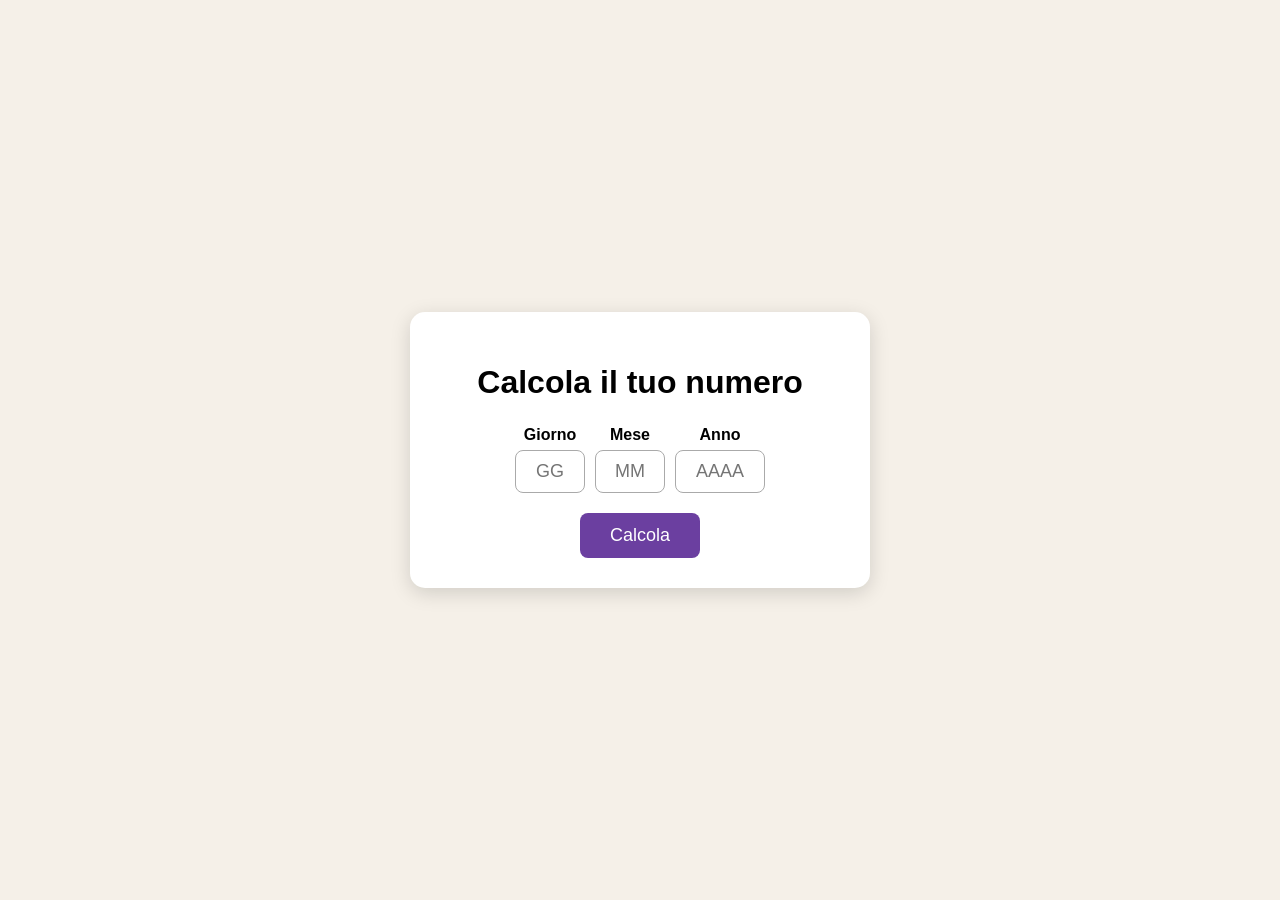
==== tarot.html @ ff15d728 "Add files via upload" ====
<!DOCTYPE html>
<html lang="it">
<head>
    <meta charset="UTF-8">
    <meta name="viewport" content="width=device-width, initial-scale=1.0">
    <title>Calcola il tuo numero</title>

    <style>
        body {
            font-family: Arial, sans-serif;
            background: #f5f0e8;
            display: flex;
            justify-content: center;
            align-items: center;
            min-height: 100vh;
            margin: 0;
        }

        .container {
            background: white;
            padding: 30px;
            border-radius: 15px;
            box-shadow: 0 5px 20px rgba(0, 0, 0, 0.15);
            text-align: center;
            width: 90%;
            max-width: 400px;
        }

        h1 {
            margin-bottom: 25px;
        }

        .campi {
            display: flex;
            justify-content: center;
            gap: 10px;
            margin-bottom: 20px;
        }

        .campo {
            display: flex;
            flex-direction: column;
            align-items: center;
        }

        label {
            margin-bottom: 6px;
            font-weight: bold;
        }

        input {
            width: 70px;
            padding: 10px;
            text-align: center;
            font-size: 18px;
            border: 1px solid #aaa;
            border-radius: 8px;
            box-sizing: border-box;
        }

        #anno {
            width: 90px;
        }

        button {
            padding: 12px 30px;
            font-size: 18px;
            border: none;
            border-radius: 8px;
            background: #6b3fa0;
            color: white;
            cursor: pointer;
        }

        button:hover {
            background: #56317f;
        }
    </style>
</head>

<body>

    <div class="container">
        <h1>Calcola il tuo numero</h1>

        <div class="campi">

            <div class="campo">
                <label for="giorno">Giorno</label>
                <input
                    type="text"
                    id="giorno"
                    maxlength="2"
                    inputmode="numeric"
                    placeholder="GG"
                >
            </div>

            <div class="campo">
                <label for="mese">Mese</label>
                <input
                    type="text"
                    id="mese"
                    maxlength="2"
                    inputmode="numeric"
                    placeholder="MM"
                >
            </div>

            <div class="campo">
                <label for="anno">Anno</label>
                <input
                    type="text"
                    id="anno"
                    maxlength="4"
                    inputmode="numeric"
                    placeholder="AAAA"
                >
            </div>

        </div>

        <button onclick="calcola()">Calcola</button>
    </div>

    <script>
        function calcola() {

            const giorno = document.getElementById("giorno").value.trim();
            const mese = document.getElementById("mese").value.trim();
            const anno = document.getElementById("anno").value.trim();

            // Controllo dei campi vuoti
            if (giorno === "" || mese === "" || anno === "") {
                alert("Compila i campi soprastanti");
                return;
            }

            // Controllo che siano presenti solo numeri
            if (!/^\d{1,2}$/.test(giorno) ||
                !/^\d{1,2}$/.test(mese) ||
                !/^\d{4}$/.test(anno)) {

                alert("Inserisci dei valori validi");
                return;
            }

            const giornoNumero = parseInt(giorno, 10);
            const meseNumero = parseInt(mese, 10);

            // Controllo giorno
            if (giornoNumero < 1 || giornoNumero > 31) {
                alert("Il giorno deve essere compreso tra 1 e 31");
                return;
            }

            // Controllo mese
            if (meseNumero < 1 || meseNumero > 12) {
                alert("Il mese deve essere compreso tra 1 e 12");
                return;
            }

            /*
             * CALCOLO
             *
             * Esempio:
             * 25 / 07 / 1998
             *
             * 25 + 7 + 19 + 98 = 149
             *
             * 149 è superiore a 21,
             * quindi:
             *
             * 1 + 4 + 9 = 14
             *
             * Risultato = 14
             */

            const primaParteAnno = parseInt(anno.substring(0, 2), 10);
            const secondaParteAnno = parseInt(anno.substring(2, 4), 10);

            let numero =
                giornoNumero +
                meseNumero +
                primaParteAnno +
                secondaParteAnno;

            // Se supera 21, si sommano le cifre
            while (numero > 21) {

                numero = String(numero)
                    .split("")
                    .reduce((somma, cifra) => {
                        return somma + parseInt(cifra, 10);
                    }, 0);
            }

            // Cerca su Google l'Arcano corrispondente
            const ricerca = encodeURIComponent("Arcano numero " + numero);

            window.location.href =
                "https://www.google.com/search?q=" + ricerca;
        }
    </script>

</body>
</html>
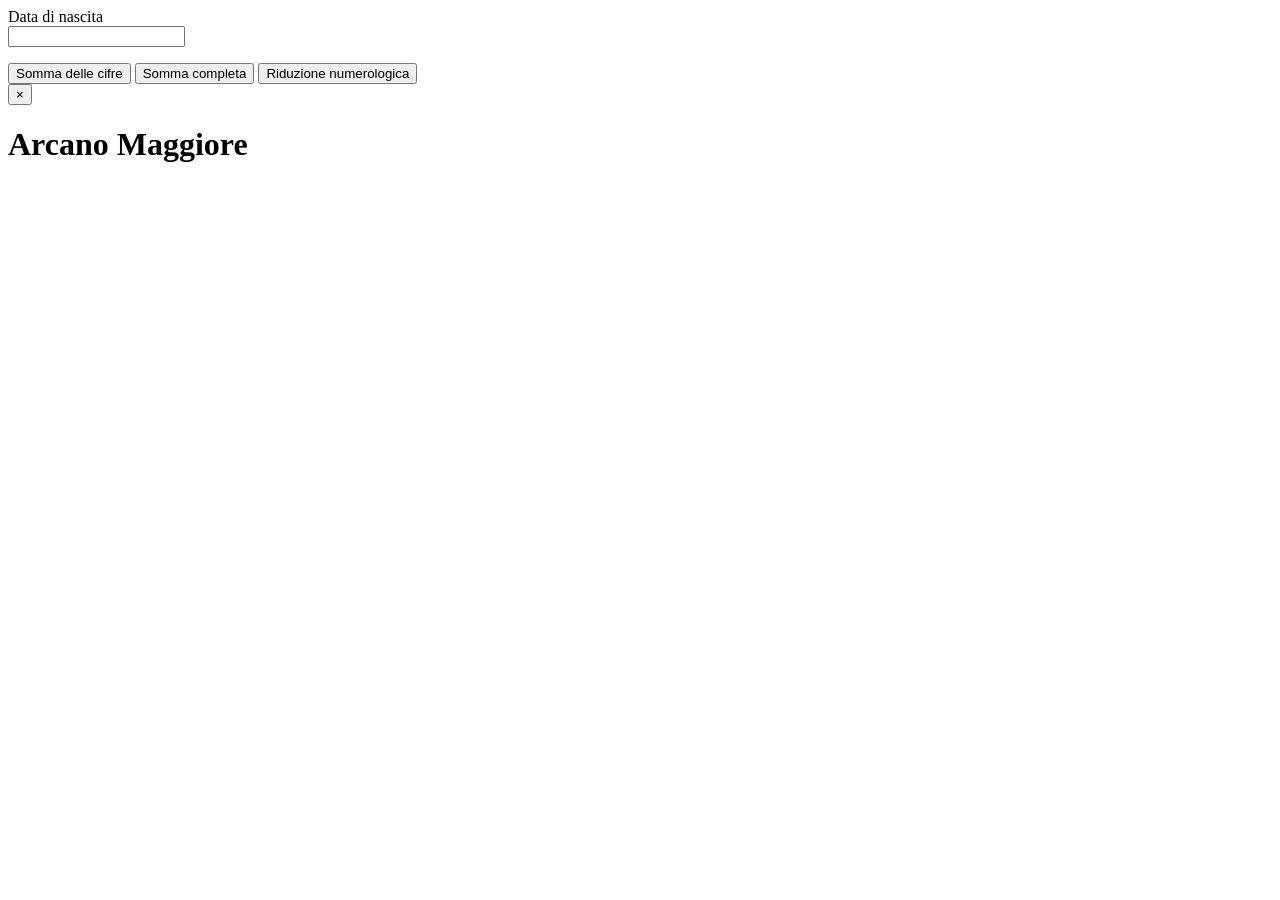
==== commit 9ff937cc: "Add files via upload" ====
--- a/tarot.html
+++ b/tarot.html
@@ -1,207 +1,124 @@
- <!DOCTYPE html>
+<!DOCTYPE html>
 <html lang="it">
 <head>
     <meta charset="UTF-8">
-    <meta name="viewport" content="width=device-width, initial-scale=1.0">
-    <title>Calcola il tuo numero</title>
+    <meta
+        name="viewport"
+        content="width=device-width, initial-scale=1.0"
+    >
+    <meta
+        name="description"
+        content="Calcola il tuo Arcano Maggiore attraverso la tua data di nascita."
+    >
+    <title>Tarocchi — Arcano Maggiore</title>
+    <link rel="stylesheet" href="res/tarots/style.css">
+</head>
+<body>
+    <div class="stars-background svg-host" data-svg="res/tarots/stars.svg" aria-hidden="true"></div>
 
-    <style>
-        body {
-            font-family: Arial, sans-serif;
-            background: #f5f0e8;
-            display: flex;
-            justify-content: center;
-            align-items: center;
-            min-height: 100vh;
-            margin: 0;
-        }
-
-        .container {
-            background: white;
-            padding: 30px;
-            border-radius: 15px;
-            box-shadow: 0 5px 20px rgba(0, 0, 0, 0.15);
-            text-align: center;
-            width: 90%;
-            max-width: 400px;
-        }
-
-        h1 {
-            margin-bottom: 25px;
-        }
-
-        .campi {
-            display: flex;
-            justify-content: center;
-            gap: 10px;
-            margin-bottom: 20px;
-        }
-
-        .campo {
-            display: flex;
-            flex-direction: column;
-            align-items: center;
-        }
-
-        label {
-            margin-bottom: 6px;
-            font-weight: bold;
-        }
-
-        input {
-            width: 70px;
-            padding: 10px;
-            text-align: center;
-            font-size: 18px;
-            border: 1px solid #aaa;
-            border-radius: 8px;
-            box-sizing: border-box;
-        }
-
-        #anno {
-            width: 90px;
-        }
-
-        button {
-            padding: 12px 30px;
-            font-size: 18px;
-            border: none;
-            border-radius: 8px;
-            background: #6b3fa0;
-            color: white;
-            cursor: pointer;
-        }
-
-        button:hover {
-            background: #56317f;
-        }
-    </style>
-</head>
-
-<body>
-
-    <div class="container">
-        <h1>Calcola il tuo numero</h1>
-
-        <div class="campi">
-
-            <div class="campo">
-                <label for="giorno">Giorno</label>
-                <input
-                    type="text"
-                    id="giorno"
-                    maxlength="2"
-                    inputmode="numeric"
-                    placeholder="GG"
+    <main class="page">
+        <section class="hero">
+            <div class="title-image svg-host" data-svg="res/tarots/title.svg" aria-label="Tarocchi"></div>
+        </section>
+        <section class="calculator">
+            <div class="date-container">
+                <label
+                    for="birth-date"
+                    class="visually-hidden"
                 >
+                    Data di nascita
+                </label>
+                <div class="date-input-wrapper">
+                    <input
+                        id="birth-date"
+                        class="date-input"
+                        type="text"
+                        inputmode="numeric"
+                        autocomplete="bday"
+                        maxlength="8"
+                        aria-label="Data di nascita"
+                    >
+                    <div class="date-digits" aria-hidden="true">
+                        <span class="date-digit"></span>
+                        <span class="date-digit"></span>
+                        <span class="date-digit"></span>
+                        <span class="date-digit"></span>
+                        <span class="date-digit"></span>
+                        <span class="date-digit"></span>
+                        <span class="date-digit"></span>
+                        <span class="date-digit"></span>
+                    </div>
+                    <div class="date-decoration svg-host" data-svg="res/tarots/date.svg" aria-hidden="true"></div>
+                </div>
+                <p
+                    id="date-error"
+                    class="date-error"
+                    aria-live="polite"
+                ></p>
             </div>
-
-            <div class="campo">
-                <label for="mese">Mese</label>
-                <input
-                    type="text"
-                    id="mese"
-                    maxlength="2"
-                    inputmode="numeric"
-                    placeholder="MM"
+            <div
+                class="methods"
+                aria-label="Metodi di calcolo"
+            >
+                <button
+                    type="button"
+                    class="method-button"
+                    data-method="digit"
                 >
+                    Somma delle cifre
+                </button>
+                <button
+                    type="button"
+                    class="method-button"
+                    data-method="full"
+                >
+                    Somma completa
+                </button>
+                <button
+                    type="button"
+                    class="method-button"
+                    data-method="reduced"
+                >
+                    Riduzione numerologica
+                </button>
             </div>
-
-            <div class="campo">
-                <label for="anno">Anno</label>
-                <input
-                    type="text"
-                    id="anno"
-                    maxlength="4"
-                    inputmode="numeric"
-                    placeholder="AAAA"
-                >
+        </section>
+    </main>
+    <div
+        id="arcana-modal"
+        class="modal"
+        aria-hidden="true"
+        role="dialog"
+        aria-modal="true"
+        aria-labelledby="arcana-title"
+    >
+        <div class="modal-overlay"></div>
+        <div class="modal-content">
+            <button
+                id="modal-close"
+                class="modal-close"
+                type="button"
+                aria-label="Chiudi"
+            >
+                ×
+            </button>
+            <div class="arcana-header">
+                <h1 id="arcana-title">
+                    Arcano Maggiore
+                </h1>
+                <h2 id="arcana-name"></h2>
             </div>
-
+            <div class="arcana-body">
+                <div class="arcana-image-container">
+                    <div id="arcana-image" class="arcana-image svg-host" aria-hidden="true"></div>
+                </div>
+                <div class="arcana-description">
+                    <p id="arcana-text"></p>
+                </div>
+            </div>
         </div>
-
-        <button onclick="calcola()">Calcola</button>
     </div>
-
-    <script>
-        function calcola() {
-
-            const giorno = document.getElementById("giorno").value.trim();
-            const mese = document.getElementById("mese").value.trim();
-            const anno = document.getElementById("anno").value.trim();
-
-            // Controllo dei campi vuoti
-            if (giorno === "" || mese === "" || anno === "") {
-                alert("Compila i campi soprastanti");
-                return;
-            }
-
-            // Controllo che siano presenti solo numeri
-            if (!/^\d{1,2}$/.test(giorno) ||
-                !/^\d{1,2}$/.test(mese) ||
-                !/^\d{4}$/.test(anno)) {
-
-                alert("Inserisci dei valori validi");
-                return;
-            }
-
-            const giornoNumero = parseInt(giorno, 10);
-            const meseNumero = parseInt(mese, 10);
-
-            // Controllo giorno
-            if (giornoNumero < 1 || giornoNumero > 31) {
-                alert("Il giorno deve essere compreso tra 1 e 31");
-                return;
-            }
-
-            // Controllo mese
-            if (meseNumero < 1 || meseNumero > 12) {
-                alert("Il mese deve essere compreso tra 1 e 12");
-                return;
-            }
-
-            /*
-             * CALCOLO
-             *
-             * Esempio:
-             * 25 / 07 / 1998
-             *
-             * 25 + 7 + 19 + 98 = 149
-             *
-             * 149 è superiore a 21,
-             * quindi:
-             *
-             * 1 + 4 + 9 = 14
-             *
-             * Risultato = 14
-             */
-
-            const primaParteAnno = parseInt(anno.substring(0, 2), 10);
-            const secondaParteAnno = parseInt(anno.substring(2, 4), 10);
-
-            let numero =
-                giornoNumero +
-                meseNumero +
-                primaParteAnno +
-                secondaParteAnno;
-
-            // Se supera 21, si sommano le cifre
-            while (numero > 21) {
-
-                numero = String(numero)
-                    .split("")
-                    .reduce((somma, cifra) => {
-                        return somma + parseInt(cifra, 10);
-                    }, 0);
-            }
-
-            // Cerca su Google l'Arcano corrispondente
-            const ricerca = encodeURIComponent("Arcano numero " + numero);
-
-            window.location.href =
-                "https://www.google.com/search?q=" + ricerca;
-        }
-    </script>
-
+    <script src="res/tarots/arcana-data.js"></script>
+    <script src="res/tarots/script.js"></script>
 </body>
 </html>
